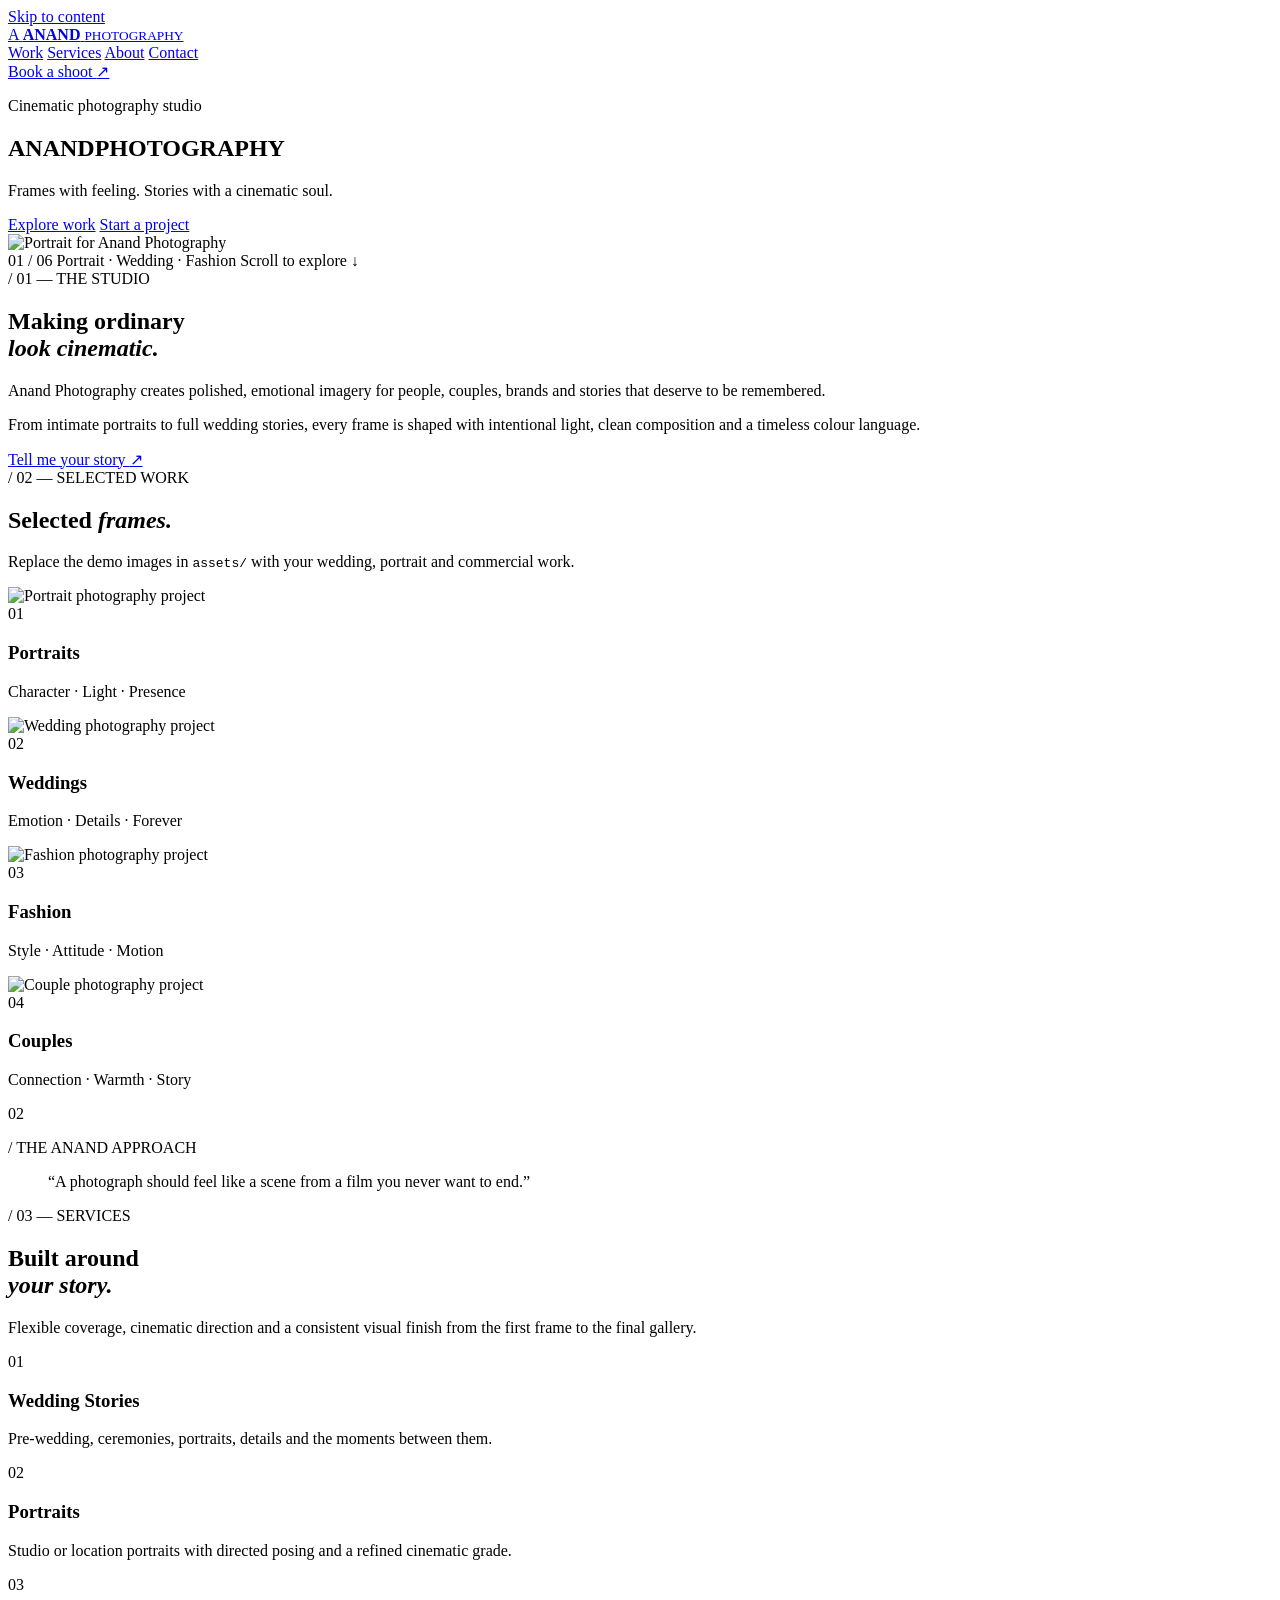
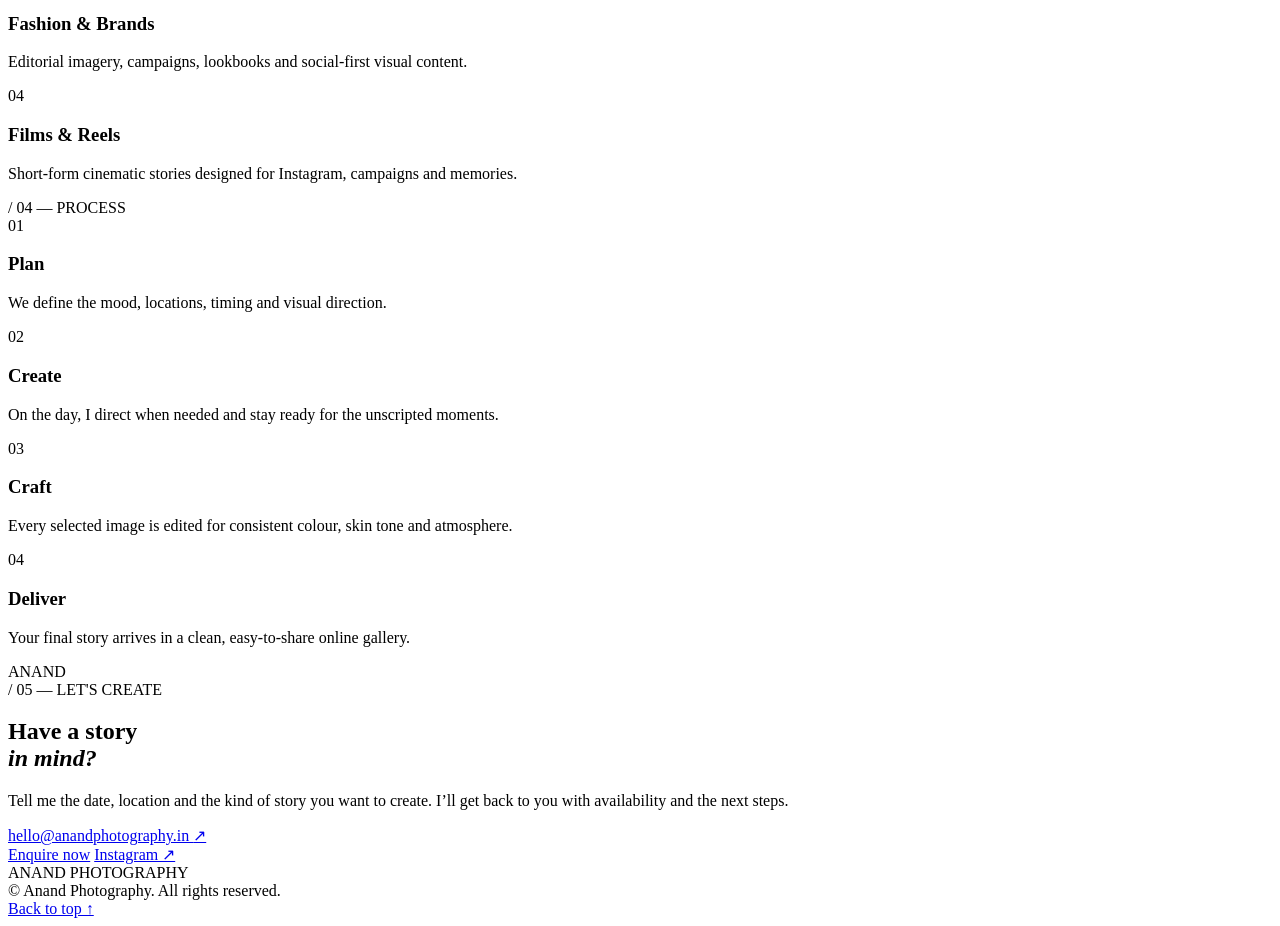
==== index.html @ dc10354c "Add files via upload" ====
<!doctype html>
<html lang="en">
<head>
  <meta charset="utf-8">
  <meta name="viewport" content="width=device-width, initial-scale=1">
  <meta name="theme-color" content="#11100f">
  <meta name="description" content="Anand Photography — cinematic wedding, portrait and fashion photography.">
  <meta property="og:title" content="Anand Photography — Cinematic Portfolio">
  <meta property="og:description" content="Cinematic photography by Anand Photography.">
  <meta property="og:type" content="website">
  <meta property="og:image" content="assets/anand-hero.png">
  <title>Anand Photography — Cinematic Portfolio</title>
  <link rel="icon" type="image/png" sizes="256x256" href="assets/favicon.png">
  <link rel="apple-touch-icon" href="assets/favicon.png">
  <link rel="preload" as="image" href="assets/anand-hero.png" fetchpriority="high">
  <link rel="stylesheet" href="css/style.css">
</head>
<body>
  <a class="skip-link" href="#main">Skip to content</a>

  <div class="noise" aria-hidden="true"></div>
  <header class="site-header">
    <a class="brand" href="#top" aria-label="Anand Photography home">
      <span class="brand-mark">A</span>
      <span class="brand-copy">
        <strong>ANAND</strong>
        <small>PHOTOGRAPHY</small>
      </span>
    </a>
    <nav aria-label="Primary navigation">
      <a href="#work">Work</a>
      <a href="#services">Services</a>
      <a href="#about">About</a>
      <a href="#contact">Contact</a>
    </nav>
    <a class="header-cta" href="#contact">Book a shoot <span>↗</span></a>
  </header>

  <main id="main">
    <section class="hero" id="top" aria-label="Anand Photography introduction">
      <div class="hero-grid"></div>
      <div class="hero-copy reveal">
        <p class="eyebrow"><span></span> Cinematic photography studio</p>
        <h1>ANAND<span class="outline">PHOTOGRAPHY</span></h1>
        <p class="hero-sub">Frames with feeling. Stories with a cinematic soul.</p>
        <div class="hero-actions">
          <a class="button button-solid" href="#work">Explore work</a>
          <a class="button button-ghost" href="#contact">Start a project</a>
        </div>
      </div>

      <div class="hero-subject">
        <div class="subject-glow"></div>
        <img src="assets/anand-hero.png" alt="Portrait for Anand Photography" width="1229" height="1536">
      </div>

      <div class="hero-meta">
        <span>01 / 06</span>
        <span>Portrait · Wedding · Fashion</span>
        <span>Scroll to explore ↓</span>
      </div>
    </section>

    <section class="intro section" id="about">
      <div class="section-kicker">/ 01 — THE STUDIO</div>
      <div class="intro-layout">
        <h2>Making ordinary<br><em>look cinematic.</em></h2>
        <div>
          <p class="lead">Anand Photography creates polished, emotional imagery for people, couples, brands and stories that deserve to be remembered.</p>
          <p>From intimate portraits to full wedding stories, every frame is shaped with intentional light, clean composition and a timeless colour language.</p>
          <a class="text-link" href="#contact">Tell me your story <span>↗</span></a>
        </div>
      </div>
    </section>

    <section class="work section" id="work">
      <div class="section-heading">
        <div>
          <div class="section-kicker">/ 02 — SELECTED WORK</div>
          <h2>Selected <em>frames.</em></h2>
        </div>
        <p>Replace the demo images in <code>assets/</code> with your wedding, portrait and commercial work.</p>
      </div>

      <div class="gallery">
        <article class="project project-tall reveal">
          <div class="project-image image-1"><img src="assets/anand-hero.png" alt="Portrait photography project" loading="lazy"></div>
          <div class="project-info"><span>01</span><h3>Portraits</h3><p>Character · Light · Presence</p></div>
        </article>
        <article class="project project-wide reveal">
          <div class="project-image image-2"><img src="assets/anand-hero.png" alt="Wedding photography project" loading="lazy"></div>
          <div class="project-info"><span>02</span><h3>Weddings</h3><p>Emotion · Details · Forever</p></div>
        </article>
        <article class="project project-square reveal">
          <div class="project-image image-3"><img src="assets/anand-hero.png" alt="Fashion photography project" loading="lazy"></div>
          <div class="project-info"><span>03</span><h3>Fashion</h3><p>Style · Attitude · Motion</p></div>
        </article>
        <article class="project project-wide reveal">
          <div class="project-image image-4"><img src="assets/anand-hero.png" alt="Couple photography project" loading="lazy"></div>
          <div class="project-info"><span>04</span><h3>Couples</h3><p>Connection · Warmth · Story</p></div>
        </article>
      </div>
    </section>

    <section class="manifesto">
      <div class="manifesto-inner reveal">
        <span class="giant-number">02</span>
        <p class="section-kicker">/ THE ANAND APPROACH</p>
        <blockquote>“A photograph should feel like a scene from a film you never want to end.”</blockquote>
        <div class="manifesto-line"></div>
      </div>
    </section>

    <section class="services section" id="services">
      <div class="section-kicker">/ 03 — SERVICES</div>
      <div class="services-head">
        <h2>Built around<br><em>your story.</em></h2>
        <p>Flexible coverage, cinematic direction and a consistent visual finish from the first frame to the final gallery.</p>
      </div>
      <div class="service-list">
        <article><span>01</span><h3>Wedding Stories</h3><p>Pre-wedding, ceremonies, portraits, details and the moments between them.</p></article>
        <article><span>02</span><h3>Portraits</h3><p>Studio or location portraits with directed posing and a refined cinematic grade.</p></article>
        <article><span>03</span><h3>Fashion & Brands</h3><p>Editorial imagery, campaigns, lookbooks and social-first visual content.</p></article>
        <article><span>04</span><h3>Films & Reels</h3><p>Short-form cinematic stories designed for Instagram, campaigns and memories.</p></article>
      </div>
    </section>

    <section class="process section">
      <div class="section-kicker">/ 04 — PROCESS</div>
      <div class="process-grid">
        <div><span>01</span><h3>Plan</h3><p>We define the mood, locations, timing and visual direction.</p></div>
        <div><span>02</span><h3>Create</h3><p>On the day, I direct when needed and stay ready for the unscripted moments.</p></div>
        <div><span>03</span><h3>Craft</h3><p>Every selected image is edited for consistent colour, skin tone and atmosphere.</p></div>
        <div><span>04</span><h3>Deliver</h3><p>Your final story arrives in a clean, easy-to-share online gallery.</p></div>
      </div>
    </section>

    <section class="contact" id="contact">
      <div class="contact-backdrop" aria-hidden="true">ANAND</div>
      <div class="contact-content">
        <div class="section-kicker">/ 05 — LET'S CREATE</div>
        <h2>Have a story<br><em>in mind?</em></h2>
        <p>Tell me the date, location and the kind of story you want to create. I’ll get back to you with availability and the next steps.</p>
        <a class="contact-email" href="mailto:hello@anandphotography.in">hello@anandphotography.in <span>↗</span></a>
        <div class="contact-actions">
          <a class="button button-solid" href="mailto:hello@anandphotography.in?subject=Photography%20Enquiry">Enquire now</a>
          <a class="button button-ghost" href="https://www.instagram.com/" target="_blank" rel="noopener">Instagram ↗</a>
        </div>
      </div>
    </section>
  </main>

  <footer>
    <div class="footer-brand">ANAND <span>PHOTOGRAPHY</span></div>
    <div>© <span id="year"></span> Anand Photography. All rights reserved.</div>
    <a href="#top">Back to top ↑</a>
  </footer>

  <script src="js/main.js" defer></script>
</body>
</html>
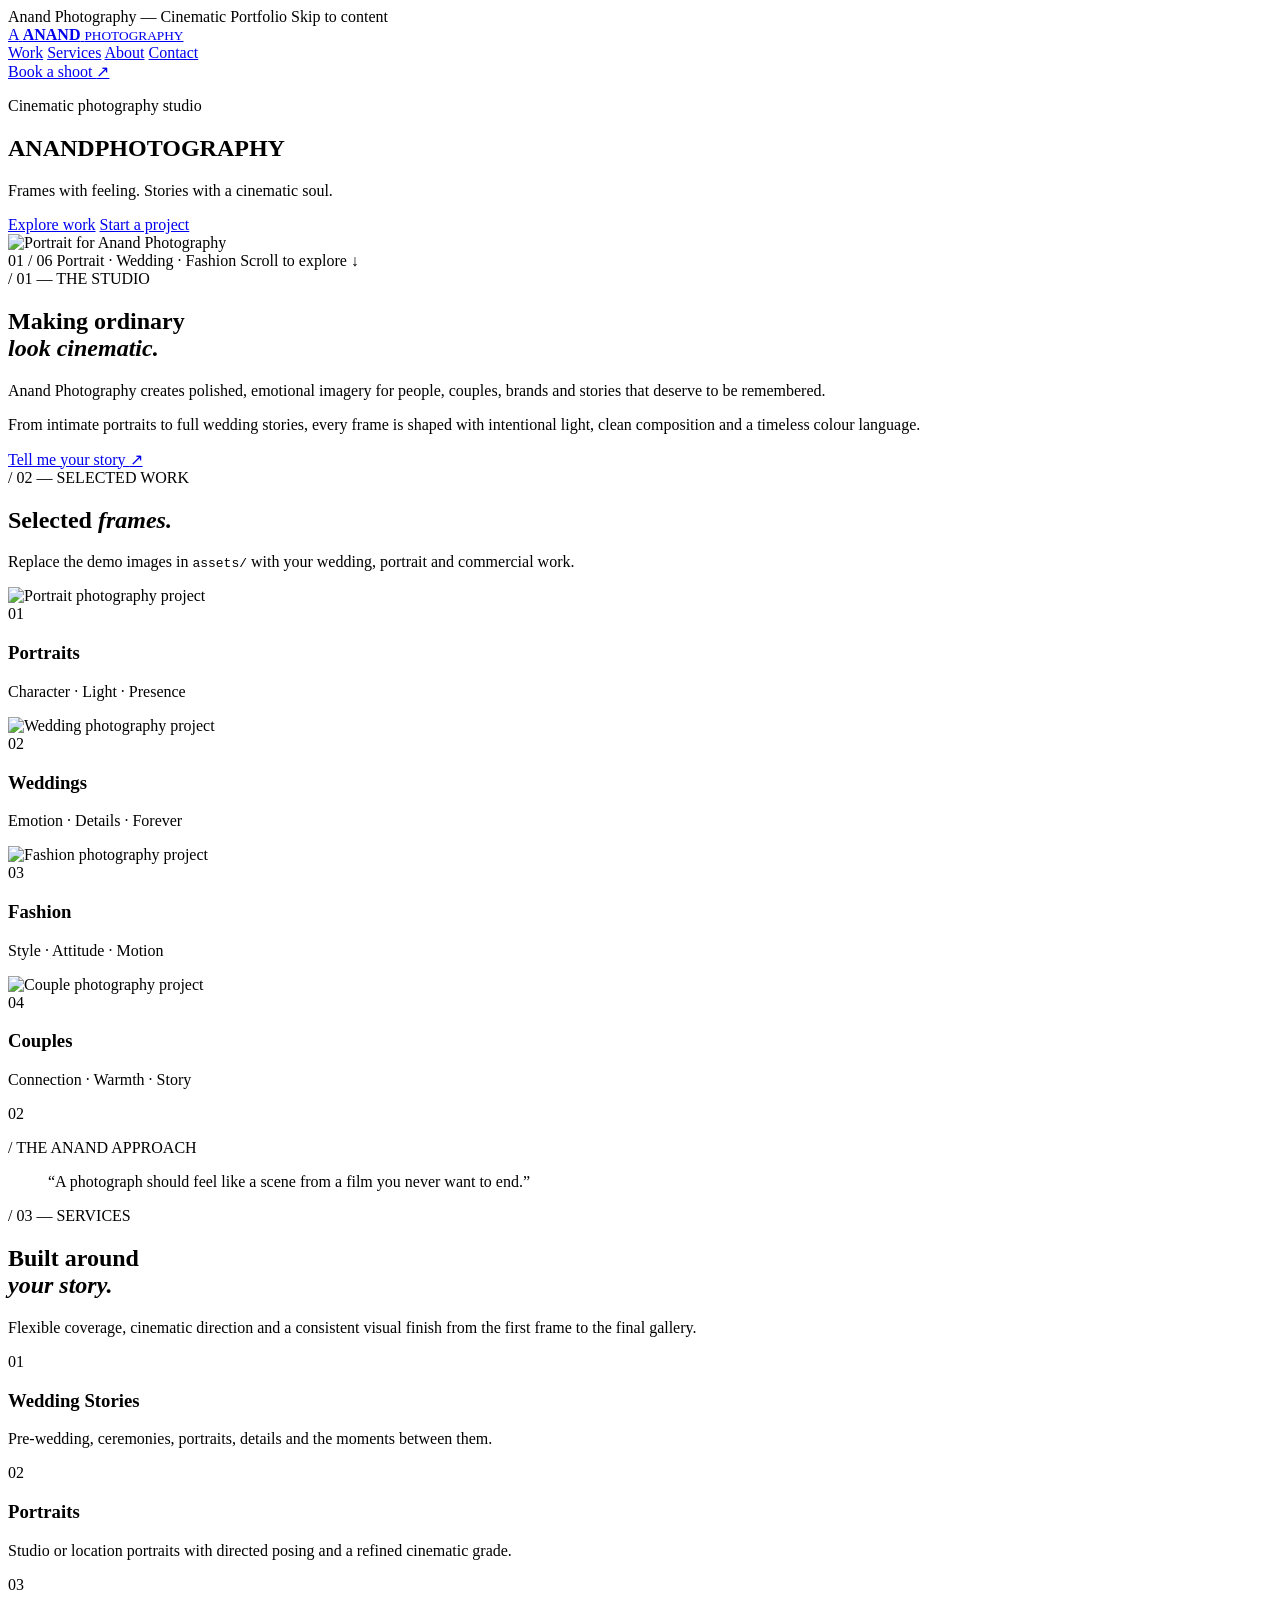
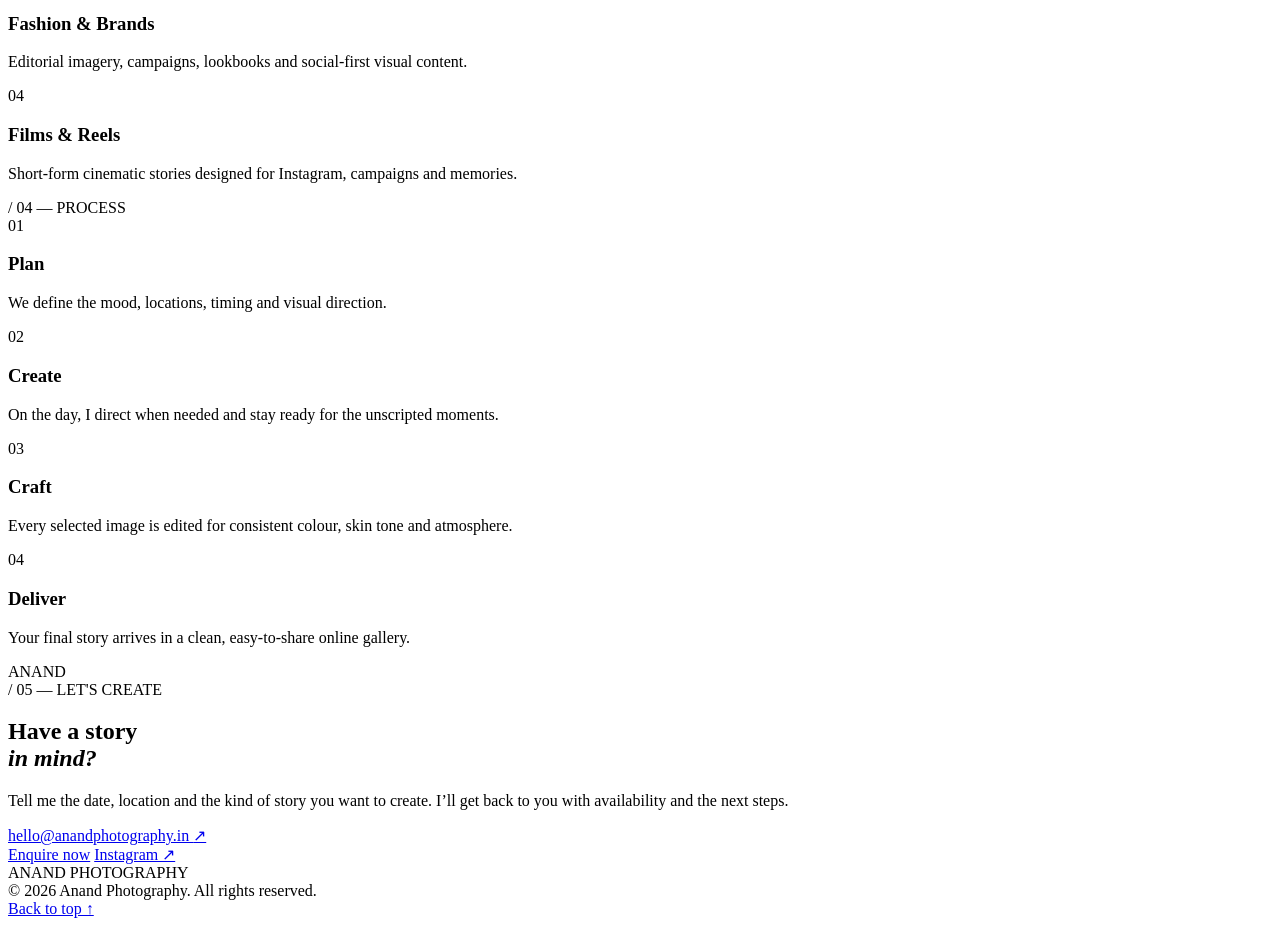
==== commit 36419194: "Update index.html" ====
--- a/index.html
+++ b/index.html
@@ -8,12 +8,12 @@
   <meta property="og:title" content="Anand Photography — Cinematic Portfolio">
   <meta property="og:description" content="Cinematic photography by Anand Photography.">
   <meta property="og:type" content="website">
-  <meta property="og:image" content="assets/anand-hero.png">
+  <meta property="og:image" content=anand-hero.png
   <title>Anand Photography — Cinematic Portfolio</title>
-  <link rel="icon" type="image/png" sizes="256x256" href="assets/favicon.png">
-  <link rel="apple-touch-icon" href="assets/favicon.png">
-  <link rel="preload" as="image" href="assets/anand-hero.png" fetchpriority="high">
-  <link rel="stylesheet" href="css/style.css">
+  <link rel="icon" type="image/png" sizes="256x256" href=favicon.png
+  <link rel="apple-touch-icon" href=favicon.png
+  <link rel="preload" as="image" href= anand-hero.pngfetchpriority="high">
+  <link rel="stylesheet" href="style.css
 </head>
 <body>
   <a class="skip-link" href="#main">Skip to content</a>
@@ -156,6 +156,6 @@
     <a href="#top">Back to top ↑</a>
   </footer>
 
-  <script src="js/main.js" defer></script>
+  <script src=main.js defer></script>
 </body>
 </html>
